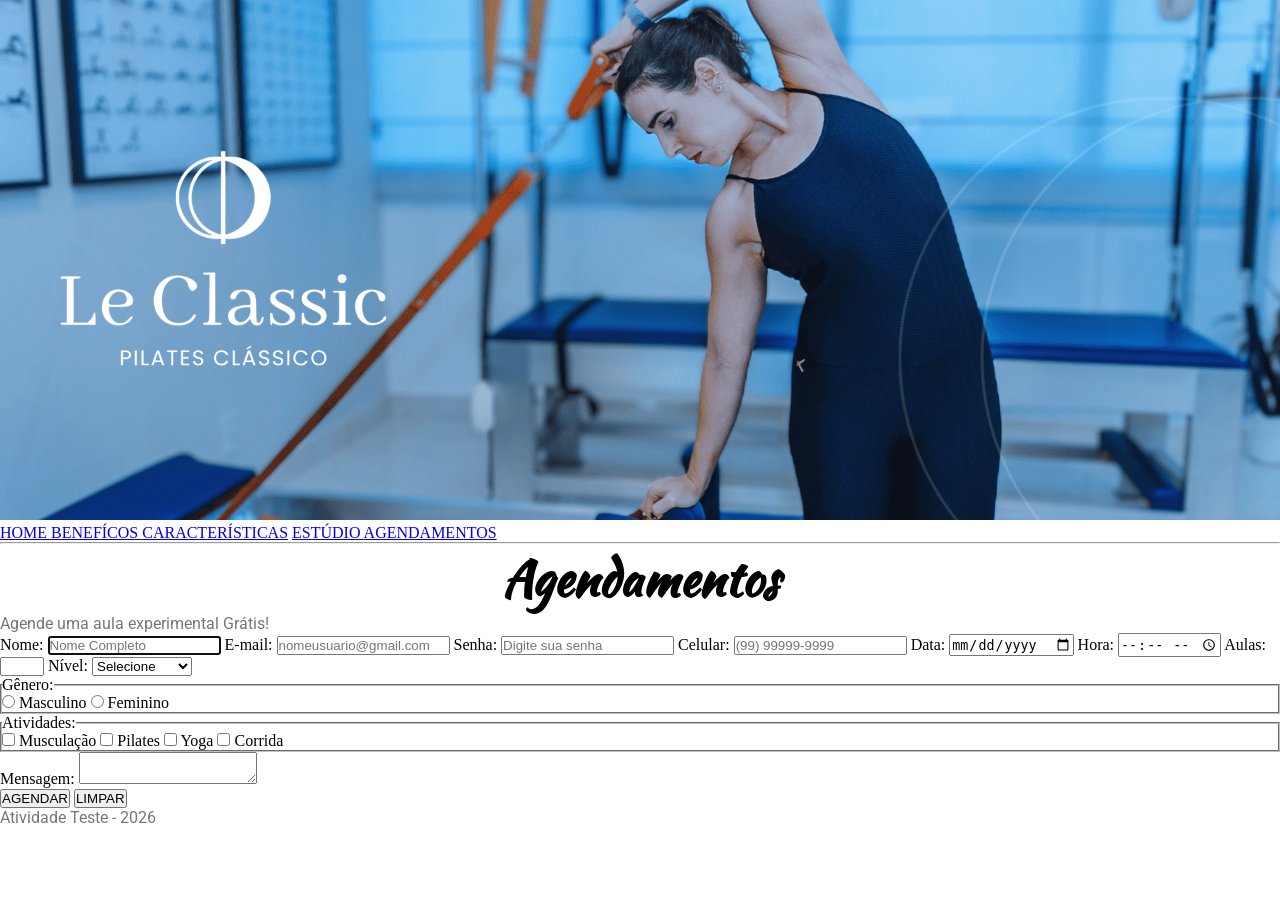
==== conteudo-leclassic/agendamentos.html @ 8fb88165 "Add files via upload" ====
<!DOCTYPE html>
<html lang="pt-br">

<head>
    <meta charset="UTF-8">

    <meta name="viewport" content="width=device-width, initial-scale=1.0"> 

    <title>Agendamentos</title>

    <link rel="stylesheet" type="text/css" href="style.css">
</head>

<body>
    <img src="img/banner.png"
        alt="Mulher praticando alongamento em estúdio de Pilates com o logo “Le Classic” e o texto “Pilates Clássico”.">


            <a href="index.html"> HOME </a>
            <a href="index.html#pag-benefícios"> BENEFÍCOS </a>
            <a href="index.html#pag-características"> CARACTERÍSTICAS</a>
            <a href="index.html#pag-estudio"> ESTÚDIO </a>
            <a href="agendamentos.html"> AGENDAMENTOS </a>

    <hr id="pag-benefícios" />

        <h1>Agendamentos</h1>

        <p> Agende uma aula experimental Grátis! </p>
            
            <form name="" method="" action="">
                <label for="nome"> Nome: </label>
                <input id="nome" type="text" name="nome_completo"  placeholder="Nome Completo" required
                    autofocus />
                
                <label for="email"> E-mail: </label>
                <input id="email" type="email" name="email"  placeholder="nomeusuario@gmail.com">
                

                <label for="senha"> Senha: </label> 
                <input id="senha" type="password" name="senha"  placeholder="Digite sua senha">
                
                <label for="celular"> Celular: </label> 
                <input id="celular" type="tel" name="celular"  placeholder="(99) 99999-9999"
                    pattern="\(\d{2}\)\s\d{5}-\d{4}" required>
               

                <label for="data"> Data: </label>
                <input id="data" type="date" name="data">

                <label for="hora"> Hora: </label>
                <input id="hora" type="time" name="hora">

                <label> Aulas: </label> 
                <input id="hora" type="number" name="aulas" min="1" max="10" step="1"> 
                
                <label for="nivel" > Nível: </label>
                <select id="nivel" name="nivel" > 
                    <option value=""> Selecione </option>
                    <option value="iniciante"> Iniciante </option>
                    <option value="basico"> Básico </option>
                    <option value="intermediario"> Intermediário </option>
                    <option value="avançado"> Avançado </option>
                </select> 
                
                <fieldset>
                    <legend> Gênero: </legend>
                <input id="masc" type="radio" name="genero" value="masc"/> <label for="masc"> Masculino </label>
                <input id="fem" type="radio" name="genero" value="fem"/> <label for="fem "> Feminino </label>
                </fieldset>

                <fieldset>
                    <legend> Atividades: </legend>
                    <input id="musc" type="checkbox" name="atividade" value="muscalcao"/> <label for="musc"> Musculação </label>
                    <input id="musc" type="checkbox" name="atividade" value="pilates"/> <label for="pila"> Pilates </label>
                    <input id="pila" type="checkbox" name="atividade" value="yoga"/> <label for="yoga"> Yoga </label>
                    <input id="corr" type="checkbox" name="atividade" value="corrida"/> <label for="corr"> Corrida </label>
                </fieldset>

                <label for="msg"> Mensagem:</label>
                <textarea id="msg"> </textarea>

                
                
                
                <p><input type="submit" name="botao-agendar" value="AGENDAR"/>
                <input type="reset" name="botao-cancelar" value="LIMPAR"/></p>
        
        </form>





        <p>Atividade Teste - 2026</p>

</body>

</html>
---- conteudo-leclassic/style.css ----
/*seletor{propriedades:valor;}*/

@import url('https://fonts.googleapis.com/css2?family=Kaushan+Script&family=Roboto:ital,wght@0,100..900;1,100..900&display=swap');

*{margin:0; padding: 0;}

body{
    background-color: rgb(255, 255, 255);
}

img {
    width: 100%;
    height: 100% ;
}

a{}

h1{
    font-family: "Kaushan Script", cursive;
    font-size: 3rem;
 
    text-align: center;
}

p{
    font-family: "Roboto", sans-serif;
    font-size: 1rem;
    color: #777;
    text-align: justify;
}
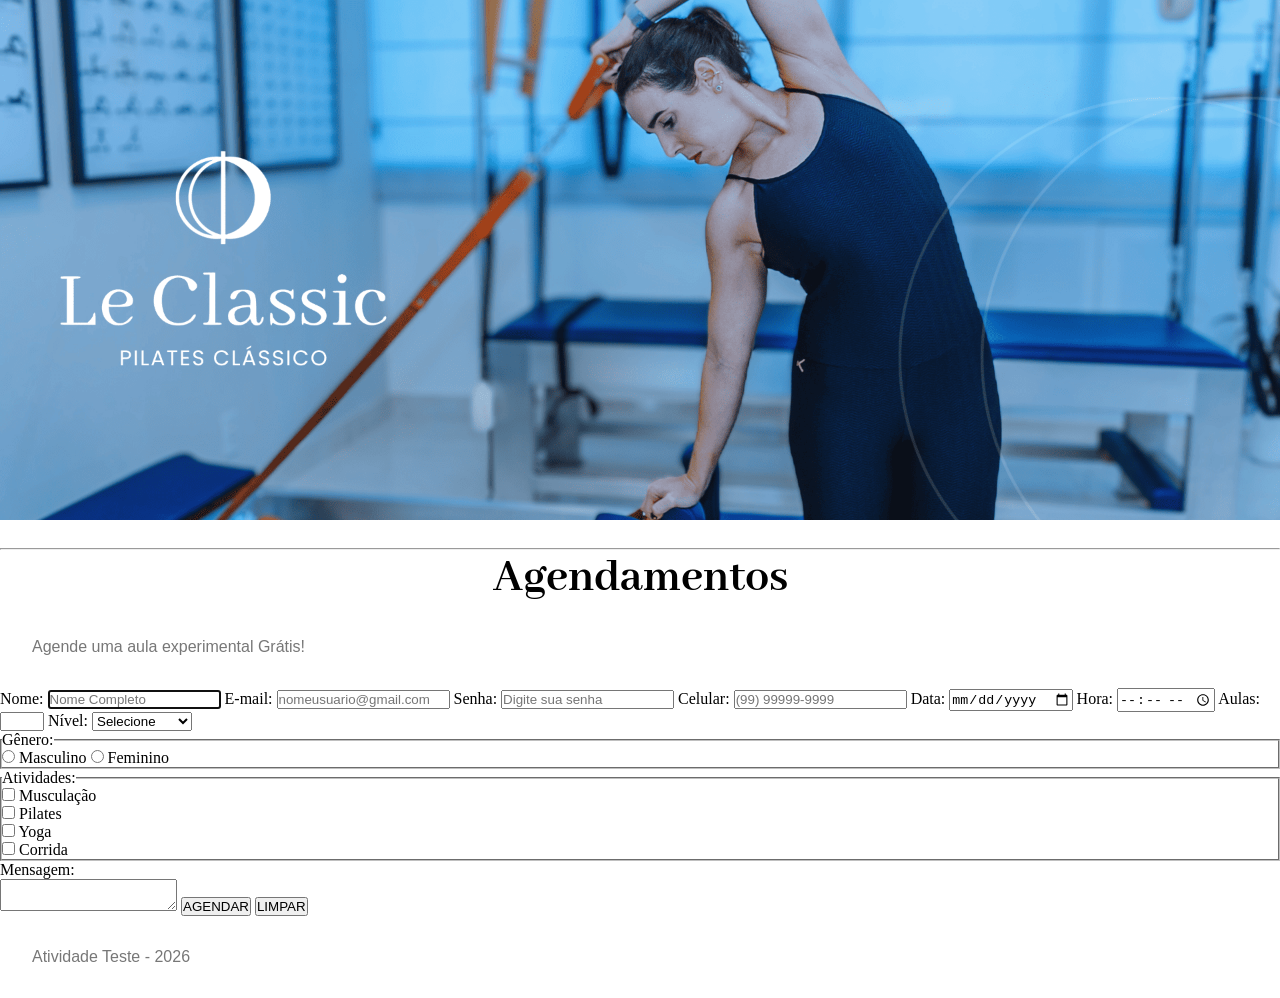
==== commit 99db41b4: "Add files via upload" ====
--- a/conteudo-leclassic/agendamentos.html
+++ b/conteudo-leclassic/agendamentos.html
@@ -9,6 +9,7 @@
     <title>Agendamentos</title>
 
     <link rel="stylesheet" type="text/css" href="style.css">
+
 </head>
 
 <body>
@@ -71,29 +72,21 @@
 
                 <fieldset>
                     <legend> Atividades: </legend>
-                    <input id="musc" type="checkbox" name="atividade" value="muscalcao"/> <label for="musc"> Musculação </label>
-                    <input id="musc" type="checkbox" name="atividade" value="pilates"/> <label for="pila"> Pilates </label>
-                    <input id="pila" type="checkbox" name="atividade" value="yoga"/> <label for="yoga"> Yoga </label>
+                    <input id="musc" type="checkbox" name="atividade" value="muscalcao"/> <label for="musc"> Musculação </label><br/>
+                    <input id="musc" type="checkbox" name="atividade" value="pilates"/> <label for="pila"> Pilates </label><br/>
+                    <input id="pila" type="checkbox" name="atividade" value="yoga"/> <label for="yoga"> Yoga </label><br/>
                     <input id="corr" type="checkbox" name="atividade" value="corrida"/> <label for="corr"> Corrida </label>
                 </fieldset>
 
-                <label for="msg"> Mensagem:</label>
+                <label for="msg"> Mensagem:</label><br/>
                 <textarea id="msg"> </textarea>
 
-                
-                
-                
-                <p><input type="submit" name="botao-agendar" value="AGENDAR"/>
-                <input type="reset" name="botao-cancelar" value="LIMPAR"/></p>
+                <input type="submit" name="botao-agendar" value="AGENDAR"/>
+                <input type="reset" name="botao-cancelar" value="LIMPAR"/>
         
-        </form>
-
-
-
-
+            </form>
 
         <p>Atividade Teste - 2026</p>
-
 </body>
 
 </html>
--- a/conteudo-leclassic/style.css
+++ b/conteudo-leclassic/style.css
@@ -1,6 +1,6 @@
 /*seletor{propriedades:valor;}*/
 
-@import url('https://fonts.googleapis.com/css2?family=Kaushan+Script&family=Roboto:ital,wght@0,100..900;1,100..900&display=swap');
+@import url('https://fonts.googleapis.com/css2?family=Abhaya+Libre:wght@400;500;600;700;800&family=Familjen+Grotesk:ital,wght@0,400..700;1,400..700&display=swap');
 
 *{margin:0; padding: 0;}
 
@@ -8,23 +8,42 @@
     background-color: rgb(255, 255, 255);
 }
 
+header {
+    width: 100%;
+    background-color: #003A70;
+}
 img {
     width: 100%;
-    height: 100% ;
 }
 
-a{}
-
-h1{
-    font-family: "Kaushan Script", cursive;
-    font-size: 3rem;
- 
+nav {
+    background-color: #003A70;
+    padding: 30px;
     text-align: center;
 }
 
-p{
+a{
+    color: #FFF;
+    margin: 1.6em;
+    font-family: "Familjen Grotesk", sans-serif;
+    font-size: 1.2em;
+    text-decoration: none;
+}
+
+main {
+    padding: 100px;
+}
+
+h1 {
+    font-family: "Abhaya Libre", serif;
+    font-size: 3rem;
+    text-align: center;
+}
+
+p {
+    margin: 2em;
     font-family: "Roboto", sans-serif;
-    font-size: 1rem;
+    font-size: 1em;
     color: #777;
     text-align: justify;
 }
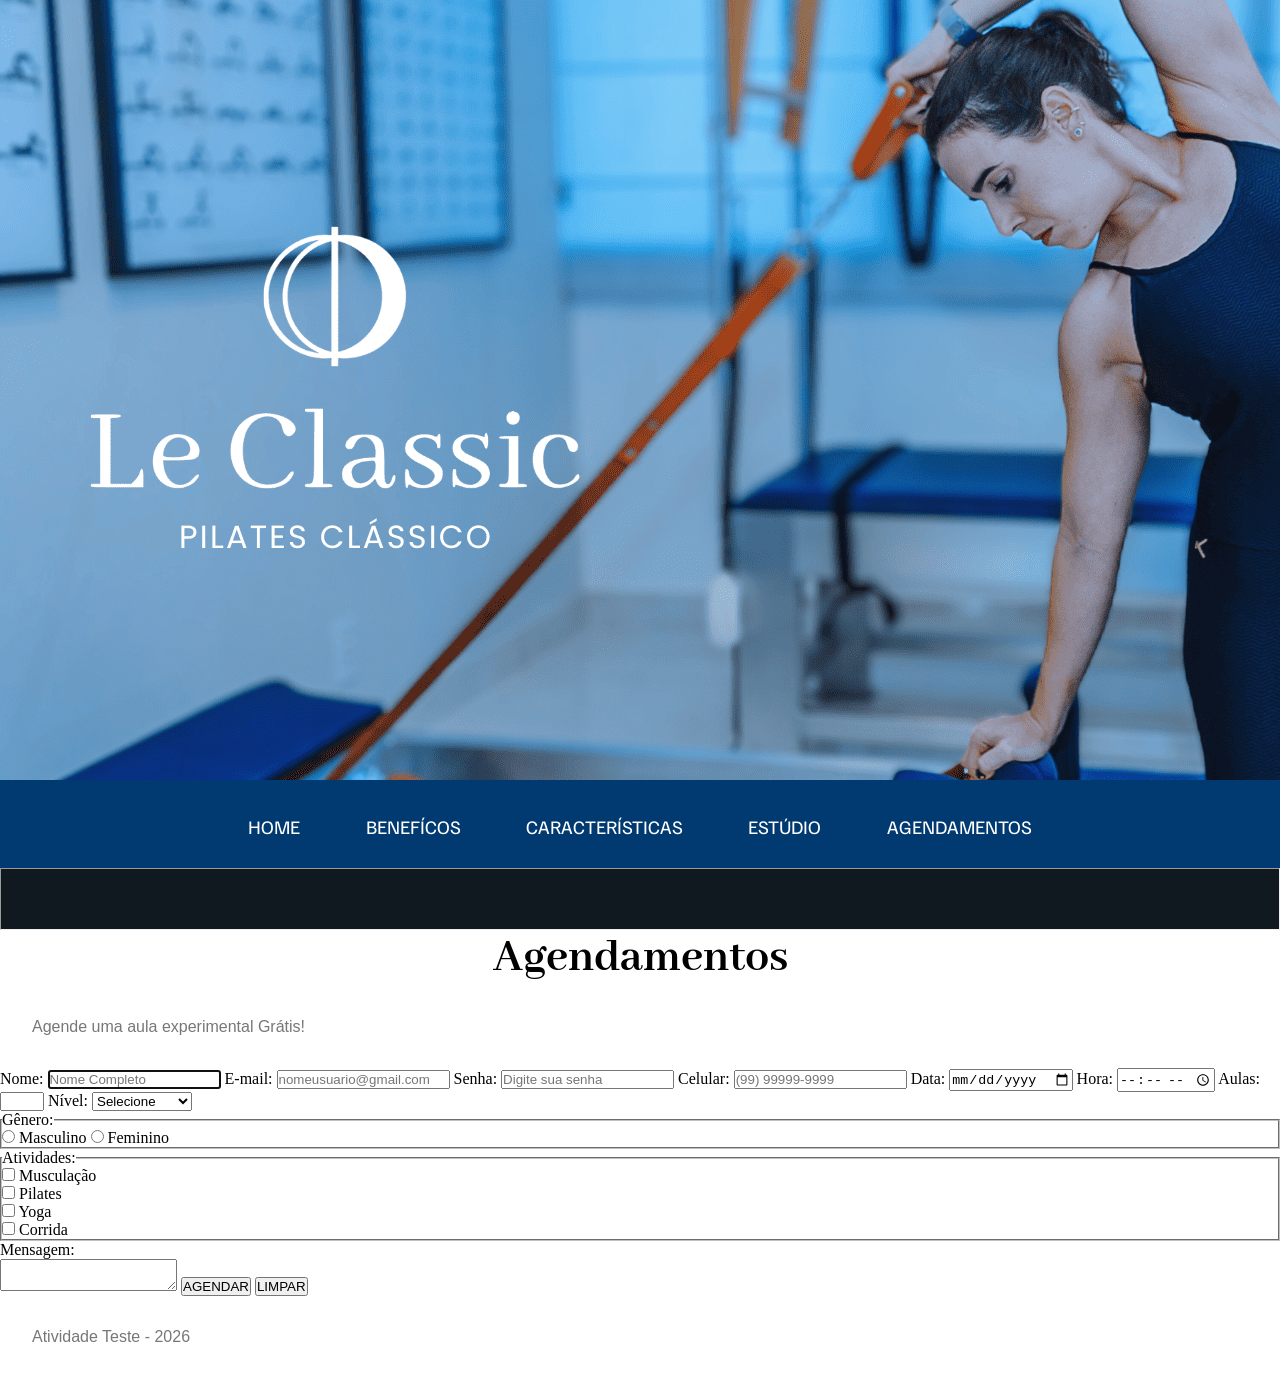
==== commit ac760884: "Acresentadas codigos dos videos 5 ao 10" ====
--- a/conteudo-leclassic/agendamentos.html
+++ b/conteudo-leclassic/agendamentos.html
@@ -4,7 +4,7 @@
 <head>
     <meta charset="UTF-8">
 
-    <meta name="viewport" content="width=device-width, initial-scale=1.0"> 
+    <meta name="viewport" content="width=device-width, initial-scale=1.0">
 
     <title>Agendamentos</title>
 
@@ -13,80 +13,83 @@
 </head>
 
 <body>
-    <img src="img/banner.png"
-        alt="Mulher praticando alongamento em estúdio de Pilates com o logo “Le Classic” e o texto “Pilates Clássico”.">
-
-
-            <a href="index.html"> HOME </a>
-            <a href="index.html#pag-benefícios"> BENEFÍCOS </a>
-            <a href="index.html#pag-características"> CARACTERÍSTICAS</a>
-            <a href="index.html#pag-estudio"> ESTÚDIO </a>
-            <a href="agendamentos.html"> AGENDAMENTOS </a>
+    <header>
+        <img src="img/banner.png"
+            alt="Mulher praticando alongamento em estúdio de Pilates com o logo “Le Classic” e o texto “Pilates Clássico”.">
+    </header>
+    <nav>
+        <a href="index.html"> HOME </a>
+        <a href="index.html#pag-benefícios"> BENEFÍCOS </a>
+        <a href="index.html#pag-características"> CARACTERÍSTICAS</a>
+        <a href="index.html#pag-estudio"> ESTÚDIO </a>
+        <a href="agendamentos.html"> AGENDAMENTOS </a>
+    </nav>
 
     <hr id="pag-benefícios" />
 
-        <h1>Agendamentos</h1>
+    <h1>Agendamentos</h1>
 
-        <p> Agende uma aula experimental Grátis! </p>
-            
-            <form name="" method="" action="">
-                <label for="nome"> Nome: </label>
-                <input id="nome" type="text" name="nome_completo"  placeholder="Nome Completo" required
-                    autofocus />
-                
-                <label for="email"> E-mail: </label>
-                <input id="email" type="email" name="email"  placeholder="nomeusuario@gmail.com">
-                
+    <p> Agende uma aula experimental Grátis! </p>
 
-                <label for="senha"> Senha: </label> 
-                <input id="senha" type="password" name="senha"  placeholder="Digite sua senha">
-                
-                <label for="celular"> Celular: </label> 
-                <input id="celular" type="tel" name="celular"  placeholder="(99) 99999-9999"
-                    pattern="\(\d{2}\)\s\d{5}-\d{4}" required>
-               
+    <form name="" method="" action="">
+        <label for="nome"> Nome: </label>
+        <input id="nome" type="text" name="nome_completo" placeholder="Nome Completo" required autofocus />
 
-                <label for="data"> Data: </label>
-                <input id="data" type="date" name="data">
+        <label for="email"> E-mail: </label>
+        <input id="email" type="email" name="email" placeholder="nomeusuario@gmail.com">
 
-                <label for="hora"> Hora: </label>
-                <input id="hora" type="time" name="hora">
 
-                <label> Aulas: </label> 
-                <input id="hora" type="number" name="aulas" min="1" max="10" step="1"> 
-                
-                <label for="nivel" > Nível: </label>
-                <select id="nivel" name="nivel" > 
-                    <option value=""> Selecione </option>
-                    <option value="iniciante"> Iniciante </option>
-                    <option value="basico"> Básico </option>
-                    <option value="intermediario"> Intermediário </option>
-                    <option value="avançado"> Avançado </option>
-                </select> 
-                
-                <fieldset>
-                    <legend> Gênero: </legend>
-                <input id="masc" type="radio" name="genero" value="masc"/> <label for="masc"> Masculino </label>
-                <input id="fem" type="radio" name="genero" value="fem"/> <label for="fem "> Feminino </label>
-                </fieldset>
+        <label for="senha"> Senha: </label>
+        <input id="senha" type="password" name="senha" placeholder="Digite sua senha">
 
-                <fieldset>
-                    <legend> Atividades: </legend>
-                    <input id="musc" type="checkbox" name="atividade" value="muscalcao"/> <label for="musc"> Musculação </label><br/>
-                    <input id="musc" type="checkbox" name="atividade" value="pilates"/> <label for="pila"> Pilates </label><br/>
-                    <input id="pila" type="checkbox" name="atividade" value="yoga"/> <label for="yoga"> Yoga </label><br/>
-                    <input id="corr" type="checkbox" name="atividade" value="corrida"/> <label for="corr"> Corrida </label>
-                </fieldset>
+        <label for="celular"> Celular: </label>
+        <input id="celular" type="tel" name="celular" placeholder="(99) 99999-9999" pattern="\(\d{2}\)\s\d{5}-\d{4}"
+            required>
 
-                <label for="msg"> Mensagem:</label><br/>
-                <textarea id="msg"> </textarea>
 
-                <input type="submit" name="botao-agendar" value="AGENDAR"/>
-                <input type="reset" name="botao-cancelar" value="LIMPAR"/>
-        
-            </form>
+        <label for="data"> Data: </label>
+        <input id="data" type="date" name="data">
 
-        <p>Atividade Teste - 2026</p>
+        <label for="hora"> Hora: </label>
+        <input id="hora" type="time" name="hora">
+
+        <label> Aulas: </label>
+        <input id="hora" type="number" name="aulas" min="1" max="10" step="1">
+
+        <label for="nivel"> Nível: </label>
+        <select id="nivel" name="nivel">
+            <option value=""> Selecione </option>
+            <option value="iniciante"> Iniciante </option>
+            <option value="basico"> Básico </option>
+            <option value="intermediario"> Intermediário </option>
+            <option value="avançado"> Avançado </option>
+        </select>
+
+        <fieldset>
+            <legend> Gênero: </legend>
+            <input id="masc" type="radio" name="genero" value="masc" /> <label for="masc"> Masculino </label>
+            <input id="fem" type="radio" name="genero" value="fem" /> <label for="fem "> Feminino </label>
+        </fieldset>
+
+        <fieldset>
+            <legend> Atividades: </legend>
+            <input id="musc" type="checkbox" name="atividade" value="muscalcao" /> <label for="musc"> Musculação
+            </label><br />
+            <input id="musc" type="checkbox" name="atividade" value="pilates" /> <label for="pila"> Pilates
+            </label><br />
+            <input id="pila" type="checkbox" name="atividade" value="yoga" /> <label for="yoga"> Yoga </label><br />
+            <input id="corr" type="checkbox" name="atividade" value="corrida" /> <label for="corr"> Corrida </label>
+        </fieldset>
+
+        <label for="msg"> Mensagem:</label><br />
+        <textarea id="msg"> </textarea>
+
+        <input type="submit" name="botao-agendar" value="AGENDAR" />
+        <input type="reset" name="botao-cancelar" value="LIMPAR" />
+
+    </form>
+
+    <p>Atividade Teste - 2026</p>
 </body>
 
-</html>
+</html>
--- a/conteudo-leclassic/style.css
+++ b/conteudo-leclassic/style.css
@@ -12,7 +12,7 @@
     width: 100%;
     background-color: #003A70;
 }
-img {
+img.header {
     width: 100%;
 }
 
@@ -34,6 +34,12 @@
     padding: 100px;
 }
 
+article {
+    width: 100%;
+    box-sizing: border-box;
+    
+}
+
 h1 {
     font-family: "Abhaya Libre", serif;
     font-size: 3rem;
@@ -47,3 +53,13 @@
     color: #777;
     text-align: justify;
 }
+
+#pag-benefícios {
+    background-color: #101820;
+    padding: 30px;
+}
+
+.img-modalidades {
+    width: 250px;
+    height: 250px;
+}
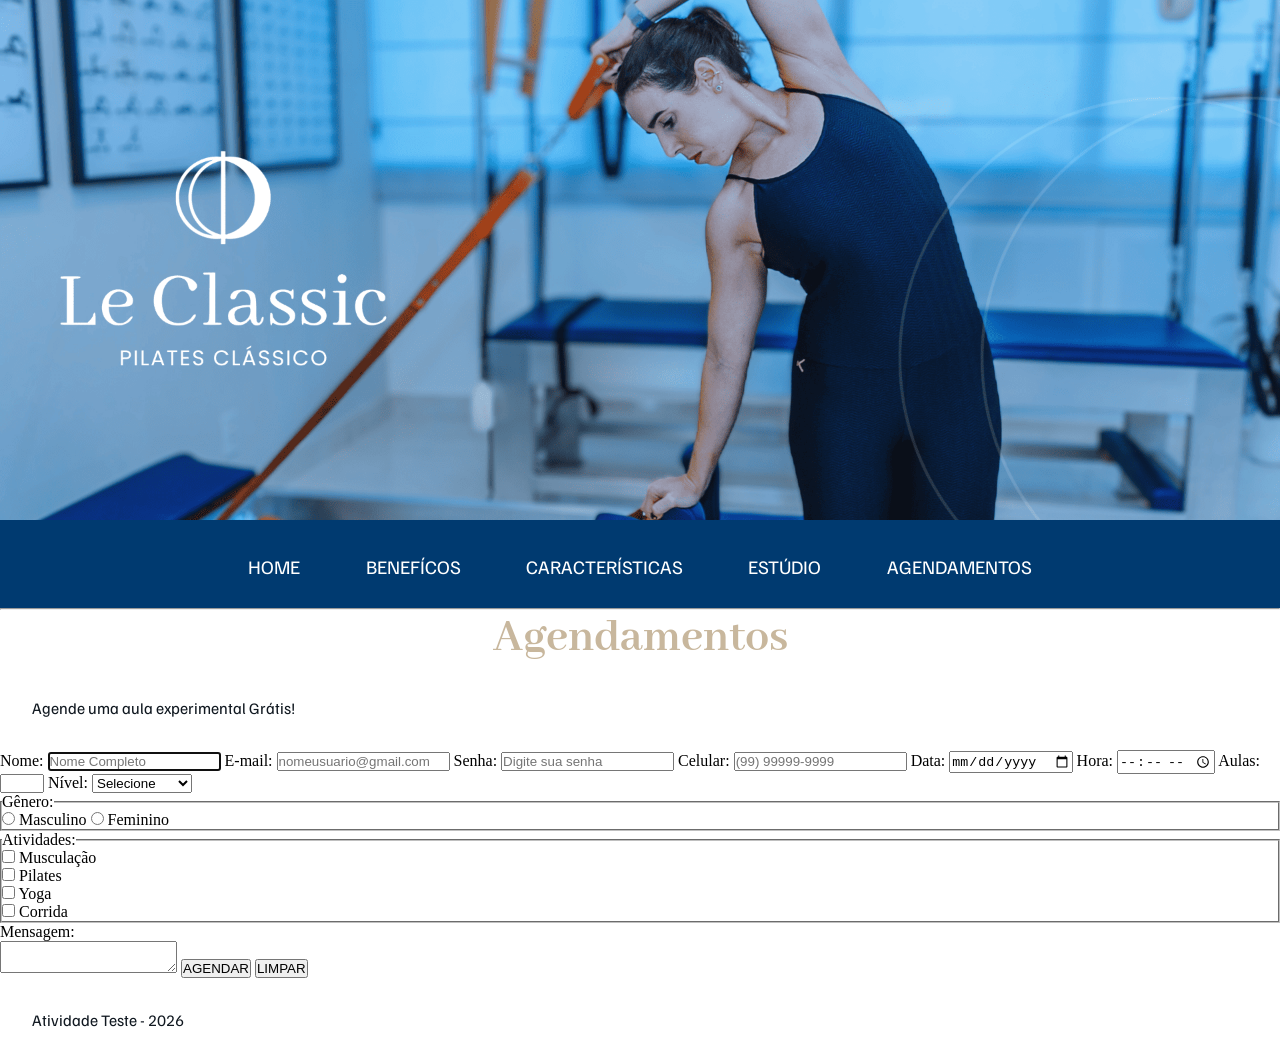
==== commit e94d7945: "Add files via upload" ====
--- a/conteudo-leclassic/agendamentos.html
+++ b/conteudo-leclassic/agendamentos.html
@@ -21,7 +21,7 @@
         <a href="index.html"> HOME </a>
         <a href="index.html#pag-benefícios"> BENEFÍCOS </a>
         <a href="index.html#pag-características"> CARACTERÍSTICAS</a>
-        <a href="index.html#pag-estudio"> ESTÚDIO </a>
+        <a href="index.html#pag-estúdio"> ESTÚDIO </a>
         <a href="agendamentos.html"> AGENDAMENTOS </a>
     </nav>
 
--- a/conteudo-leclassic/style.css
+++ b/conteudo-leclassic/style.css
@@ -8,12 +8,9 @@
     background-color: rgb(255, 255, 255);
 }
 
-header {
+header, img {
     width: 100%;
     background-color: #003A70;
-}
-img.header {
-    width: 100%;
 }
 
 nav {
@@ -30,8 +27,8 @@
     text-decoration: none;
 }
 
-main {
-    padding: 100px;
+main, section {
+    padding: 80px;
 }
 
 article {
@@ -44,22 +41,115 @@
     font-family: "Abhaya Libre", serif;
     font-size: 3rem;
     text-align: center;
+    color: #C8B79D;
+    margin-bottom: 0.6rem;
+    
 }
 
 p {
     margin: 2em;
-    font-family: "Roboto", sans-serif;
+    font-family: "Familjen Grotesk", sans-serif;
     font-size: 1em;
-    color: #777;
+    color: #101820;
     text-align: justify;
 }
 
-#pag-benefícios {
+#pag-beneficios {
     background-color: #101820;
-    padding: 30px;
+    
 }
 
-.img-modalidades {
-    width: 250px;
-    height: 250px;
+h2 {
+    font-family: "Abhaya Libre", serif;
+    font-size: 2.4rem;
+    color: #C8B79D;
+    margin-bottom: 0.6rem;
+    
+}
+
+#pag-beneficios p {
+    color: #FFF;
+    font-size: 1.1rem;
+}
+
+ul {
+    list-style: inside;
+    margin-left: 70px;
+    margin-top: 1.4em;
+}
+
+li{
+    color: #FFF;
+    font-family: "Familjen Grotesk", sans-serif;
+    font-size: 1rem;
+    margin-bottom: 0.5em;
+}
+
+#pag-caracteristicas {
+    background-color: #e9e9e9
+}
+
+.container {
+    display: flex;
+    gap: 2em;
+}
+
+.card {
+    width: 24%;
+    background-color: #FFF;
+    border-radius: 15px;
+    box-shadow: 10px 10px 20px #777;
+    text-align: center;
+}
+
+.img-card {
+    border-radius: 15px 15px 0 0;   /* Arredonda os dois superiores, mas os inferiores não */
+}
+
+.card-texto {
+    padding: 1em;
+}
+
+h3 {
+    color: #003A70;
+    font-size: 2em;
+    margin-bottom: 0.5;
+}
+
+.card p {
+    text-align: center;
+}
+
+.pag-estudio {
+    background-color: #FFF;
+}
+
+.textos-estudio {
+    width: 800px;
+}
+
+.img-contato {
+    width: 30px;
+    background-color: #FFF;
+    margin-top: 1.5rem;
+}
+
+.link-contato {
+    color: #101820;
+}
+
+video {
+    width: 400px;
+}
+
+footer {
+    background-color: #101820;
+    padding: 2em;
+}
+
+footer p {
+    color: #FFF;
+    text-align: center;
+    font-size: 1em;
+    font-weight: 700;
 }
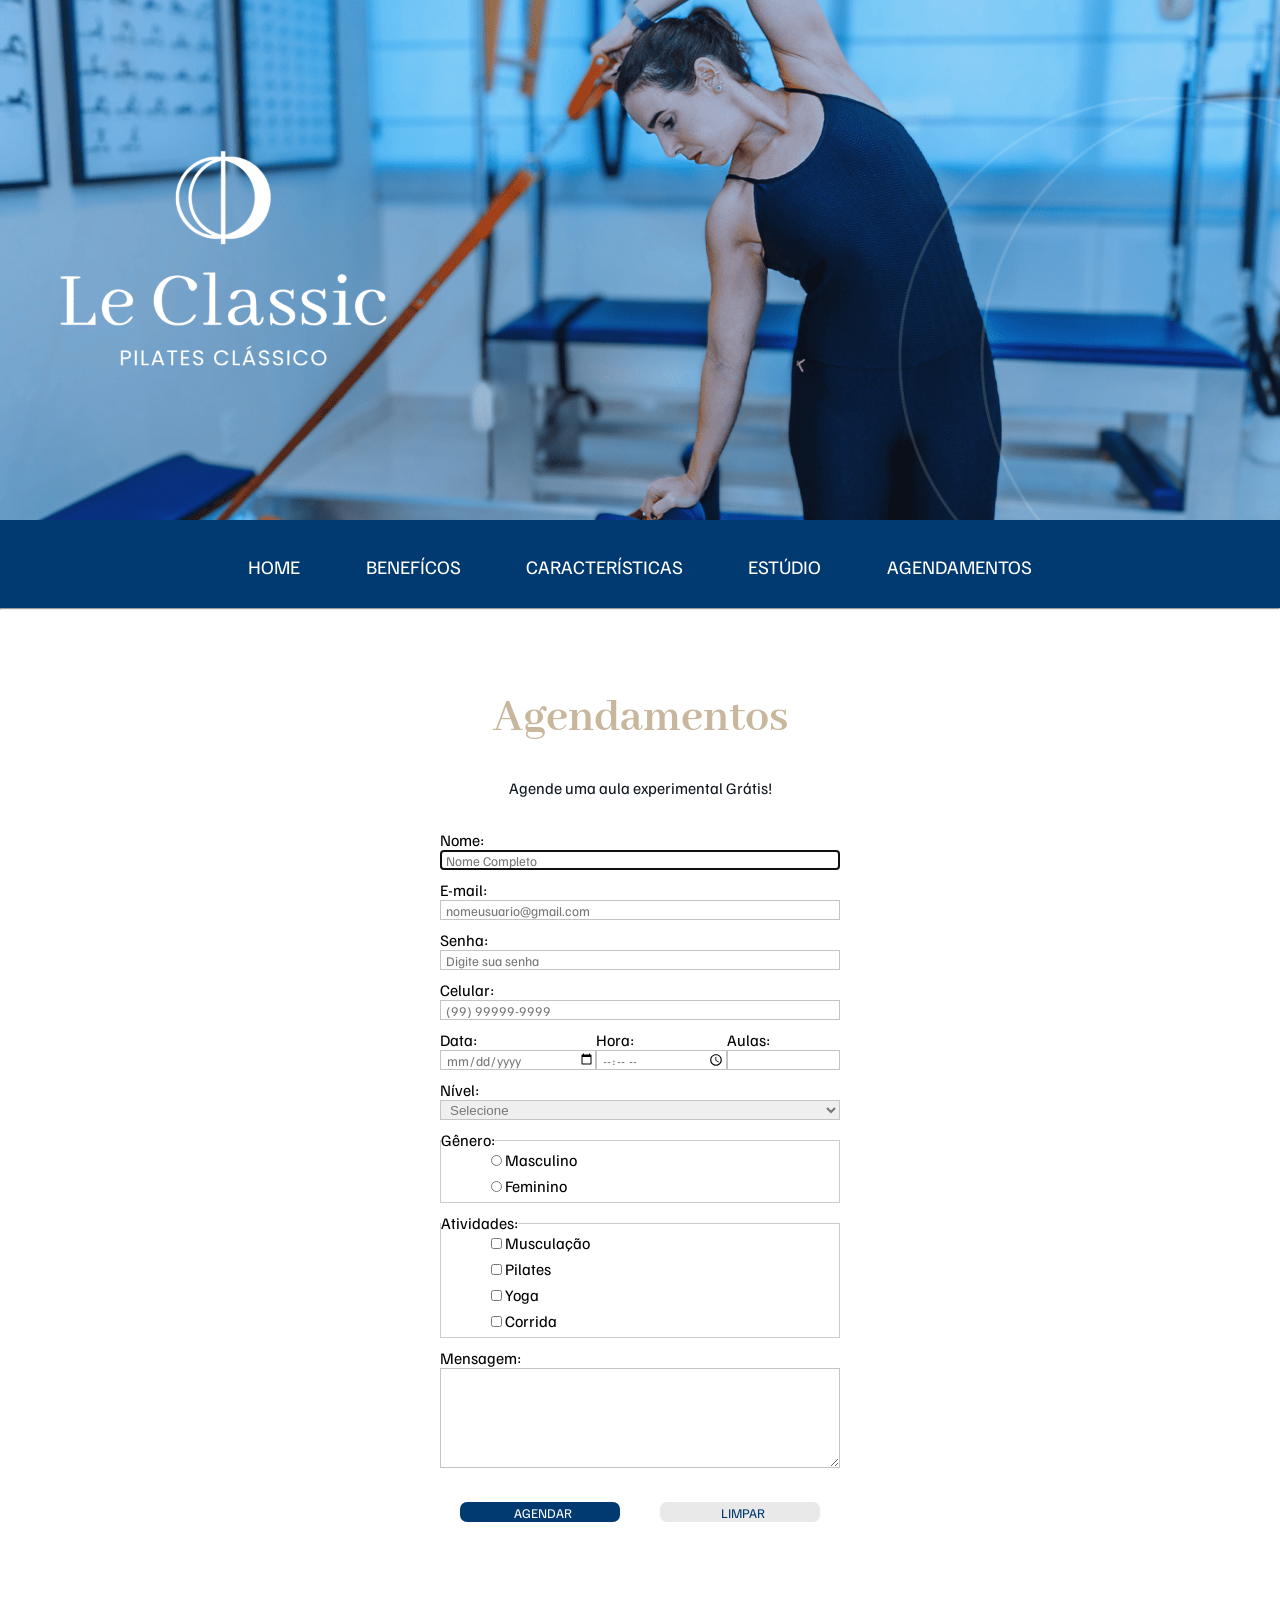
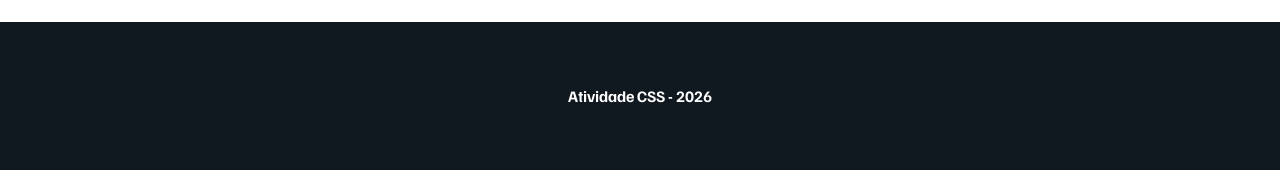
==== commit aa5637a2: "Site Pronto" ====
--- a/conteudo-leclassic/agendamentos.html
+++ b/conteudo-leclassic/agendamentos.html
@@ -25,71 +25,83 @@
         <a href="agendamentos.html"> AGENDAMENTOS </a>
     </nav>
 
-    <hr id="pag-benefícios" />
+     <hr id="pag-benefícios" />
 
-    <h1>Agendamentos</h1>
+    <section id="pag-agendamentos">
+        <h1>Agendamentos</h1>
 
-    <p> Agende uma aula experimental Grátis! </p>
+        <div class="text-principal"> 
+            <p> Agende uma aula experimental Grátis! </p>
+        </div>
+        <form name="" method="" action="">
+            <label for="nome"> Nome: </label>
+            <input id="nome" type="text" name="nome_completo" placeholder="Nome Completo" required autofocus />
 
-    <form name="" method="" action="">
-        <label for="nome"> Nome: </label>
-        <input id="nome" type="text" name="nome_completo" placeholder="Nome Completo" required autofocus />
-
-        <label for="email"> E-mail: </label>
-        <input id="email" type="email" name="email" placeholder="nomeusuario@gmail.com">
+            <label for="email"> E-mail: </label>
+            <input id="email" type="email" name="email" placeholder="nomeusuario@gmail.com">
 
 
-        <label for="senha"> Senha: </label>
-        <input id="senha" type="password" name="senha" placeholder="Digite sua senha">
+            <label for="senha"> Senha: </label>
+            <input id="senha" type="password" name="senha" placeholder="Digite sua senha">
 
-        <label for="celular"> Celular: </label>
-        <input id="celular" type="tel" name="celular" placeholder="(99) 99999-9999" pattern="\(\d{2}\)\s\d{5}-\d{4}"
-            required>
+            <label for="celular"> Celular: </label>
+            <input id="celular" type="tel" name="celular" placeholder="(99) 99999-9999" pattern="\(\d{2}\)\s\d{5}-\d{4}"
+                required>
 
+            <div id="data-hora-num">
+                <div>
+                    <label for="data"> Data: </label>
+                    <input id="data" type="date" name="data">
+                </div>
 
-        <label for="data"> Data: </label>
-        <input id="data" type="date" name="data">
+                <div>
+                    <label for="hora"> Hora: </label>
+                    <input id="hora" type="time" name="hora">
+                </div>
 
-        <label for="hora"> Hora: </label>
-        <input id="hora" type="time" name="hora">
+                <div>
+                    <label> Aulas: </label>
+                    <input id="hora" type="number" name="aulas" min="1" max="10" step="1">
+                </div>
+            </div>
 
-        <label> Aulas: </label>
-        <input id="hora" type="number" name="aulas" min="1" max="10" step="1">
+            <label for="nivel"> Nível: </label>
+            <select id="nivel" name="nivel">
+                <option value=""> Selecione </option>
+                <option value="iniciante"> Iniciante </option>
+                <option value="basico"> Básico </option>
+                <option value="intermediario"> Intermediário </option>
+                <option value="avançado"> Avançado </option>
+            </select>
 
-        <label for="nivel"> Nível: </label>
-        <select id="nivel" name="nivel">
-            <option value=""> Selecione </option>
-            <option value="iniciante"> Iniciante </option>
-            <option value="basico"> Básico </option>
-            <option value="intermediario"> Intermediário </option>
-            <option value="avançado"> Avançado </option>
-        </select>
+            <fieldset>
+                <legend> Gênero: </legend>
+                <input id="masc" type="radio" name="genero" value="masc" /> <label for="masc"> Masculino </label><br/>
+                <input id="fem" type="radio" name="genero" value="fem" /> <label for="fem "> Feminino </label>
+            </fieldset>
 
-        <fieldset>
-            <legend> Gênero: </legend>
-            <input id="masc" type="radio" name="genero" value="masc" /> <label for="masc"> Masculino </label>
-            <input id="fem" type="radio" name="genero" value="fem" /> <label for="fem "> Feminino </label>
-        </fieldset>
+            <fieldset>
+                <legend> Atividades: </legend>
+                <input id="musc" type="checkbox" name="atividade" value="muscalcao" /> <label for="musc"> Musculação
+                </label><br />
+                <input id="musc" type="checkbox" name="atividade" value="pilates" /> <label for="pila"> Pilates
+                </label><br />
+                <input id="pila" type="checkbox" name="atividade" value="yoga" /> <label for="yoga"> Yoga </label><br />
+                <input id="corr" type="checkbox" name="atividade" value="corrida" /> <label for="corr"> Corrida </label>
+            </fieldset>
 
-        <fieldset>
-            <legend> Atividades: </legend>
-            <input id="musc" type="checkbox" name="atividade" value="muscalcao" /> <label for="musc"> Musculação
-            </label><br />
-            <input id="musc" type="checkbox" name="atividade" value="pilates" /> <label for="pila"> Pilates
-            </label><br />
-            <input id="pila" type="checkbox" name="atividade" value="yoga" /> <label for="yoga"> Yoga </label><br />
-            <input id="corr" type="checkbox" name="atividade" value="corrida" /> <label for="corr"> Corrida </label>
-        </fieldset>
+            <label for="msg"> Mensagem:</label><br />
+            <textarea id="msg"> </textarea>
 
-        <label for="msg"> Mensagem:</label><br />
-        <textarea id="msg"> </textarea>
-
-        <input type="submit" name="botao-agendar" value="AGENDAR" />
-        <input type="reset" name="botao-cancelar" value="LIMPAR" />
-
-    </form>
-
-    <p>Atividade Teste - 2026</p>
+            <div id="botoes-form">
+                <input type="submit" name="botao-agendar" value="AGENDAR" />
+                <input type="reset" name="botao-cancelar" value="LIMPAR" />
+            </div>
+        </form>
+    </section>
+    <footer>
+        <p>Atividade CSS  -  2026</p>
+    </footer>
 </body>
 
 </html>
--- a/conteudo-leclassic/style.css
+++ b/conteudo-leclassic/style.css
@@ -132,10 +132,15 @@
     width: 30px;
     background-color: #FFF;
     margin-top: 1.5rem;
+    padding: 5px;
+    
 }
 
 .link-contato {
     color: #101820;
+    align-items: center;
+    gap: 10px;
+    
 }
 
 video {
@@ -152,4 +157,73 @@
     text-align: center;
     font-size: 1em;
     font-weight: 700;
+}
+
+
+/* Página Agendamentos */
+
+#pag-agendamentos {
+
+}
+
+#pag-agendamentos p {
+    text-align: center;
+}
+
+form {
+    width: 400px;
+    margin: 0 auto;
+}
+
+input, select, textarea {
+    width: 100%;
+    height: 20px;
+    margin-bottom: 10px;
+    padding-left: 5px;
+    box-sizing: border-box;
+    border: 1px solid #c4c4c4;
+    color: #777;
+}
+
+label, fieldset, input, textarea{
+    font-family: "Familjen Grotesk", sans-serif;
+}
+
+fieldset {
+    border: 1px solid #ccc;
+    margin-bottom: 10px;
+}
+
+#data-hora-num {
+    display: flex;
+}
+
+input[type="radio"], input[type="checkbox"] {
+    width: 11px;
+    height: 11px;
+    margin-left: 50px;
+}
+
+textarea {
+    height: 100px;
+}
+
+#botoes-form {
+    display: flex;
+}
+
+input[type="submit"] {
+    margin: 20px;
+    background-color: #003A70;
+    color: #FFF;
+    border: 0;
+    border-radius: 7px;
+}
+
+input[type="reset"]{
+    margin: 20px;
+    background-color: #e9e9e9;
+    color: #003A70;
+    border: 0;
+    border-radius: 7px;
 }
